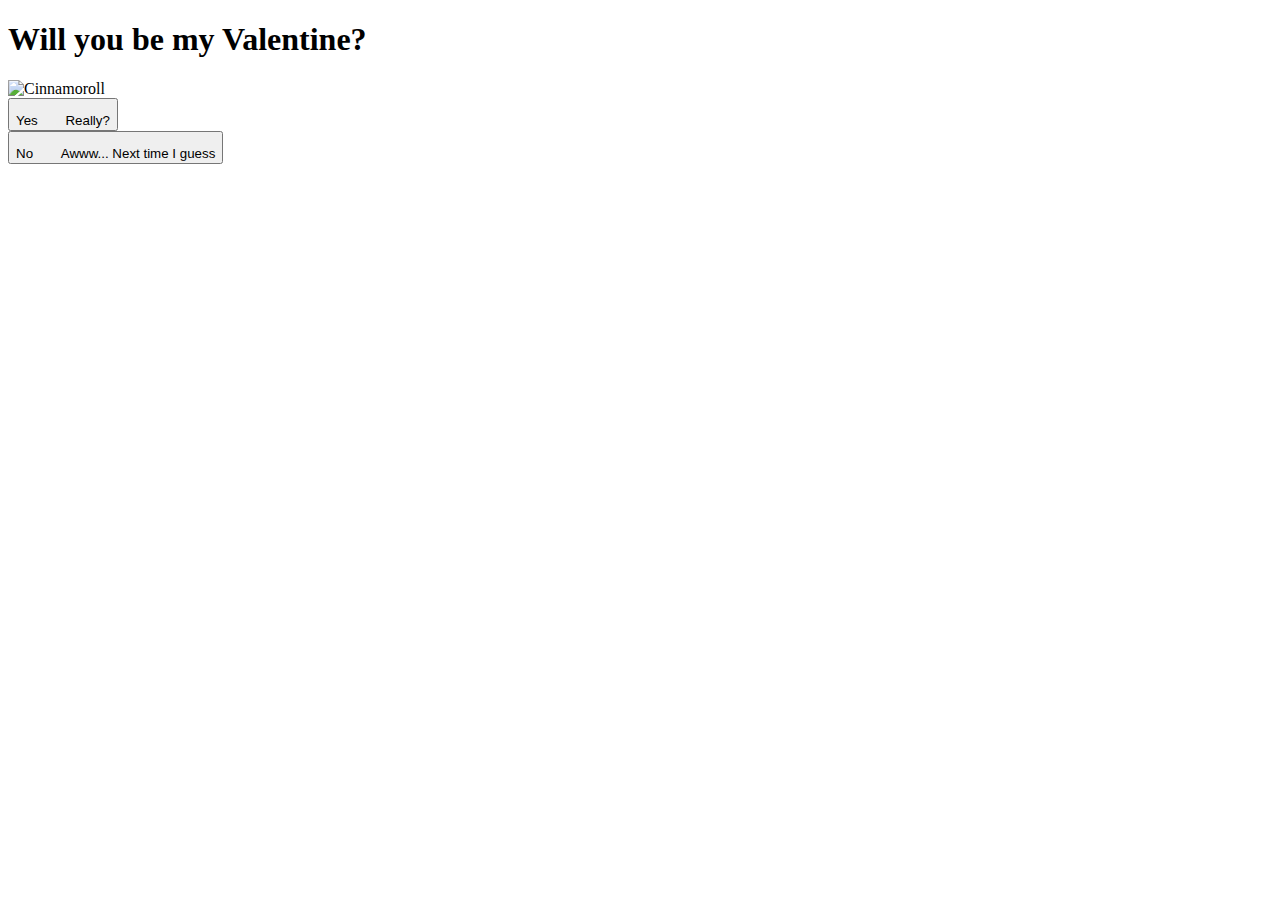
==== index.html @ bf439c94 "Initial Commit" ====
<!DOCTYPE html>
<html lang="en">
<head>
    <meta charset="UTF-8">
    <meta name="viewport" content="width=device-width, initial-scale=1.0">
    <title>Valentine's Invitation</title>
  <link rel="stylesheet" href="/Web-dev/style.css">
  
</head>
<body>
    <script src="/Web-dev/script.js"></script>
    <div class="container">
        <!-- Add content here -->
        <div class="questions">
            <h1>Will you be my Valentine?</h1>
        </div>
        <img class="cinnamon" src="/Web-dev/files/images/waiting-cnmn.gif" alt="Cinnamoroll">
        <div class="yes">
            <button id="yesButton" onclick="respond('yes'); change('/Web-dev/files/images/happy-cnmn.gif')" class="yesselect">
  <span class="text">Yes</span>
  <span class="icon"
    ><svg
      viewBox="0 0 24 24"
      height="24"
      width="24"
      xmlns="http://www.w3.org/2000/svg"
    ></svg><span class="buttonSpan">Really?</span></span>
</button>

        </div>


        <div class="no">
<button id="noButton" class="noselect" onmouseover="runAway()" onclick="respond('no'); change('/Web-dev/files/images/sad.gif')"><span class="text">No</span>
    <span class="icon"
      ><svg
        viewBox="0 0 24 24"
        height="24"
        width="24"
        xmlns="http://www.w3.org/2000/svg"
      ></svg><span class="nobuttonSpan">Awww... Next time I guess</span></span>
        </div>
        <p id="response"></p>
    </div>
</body>
</html>
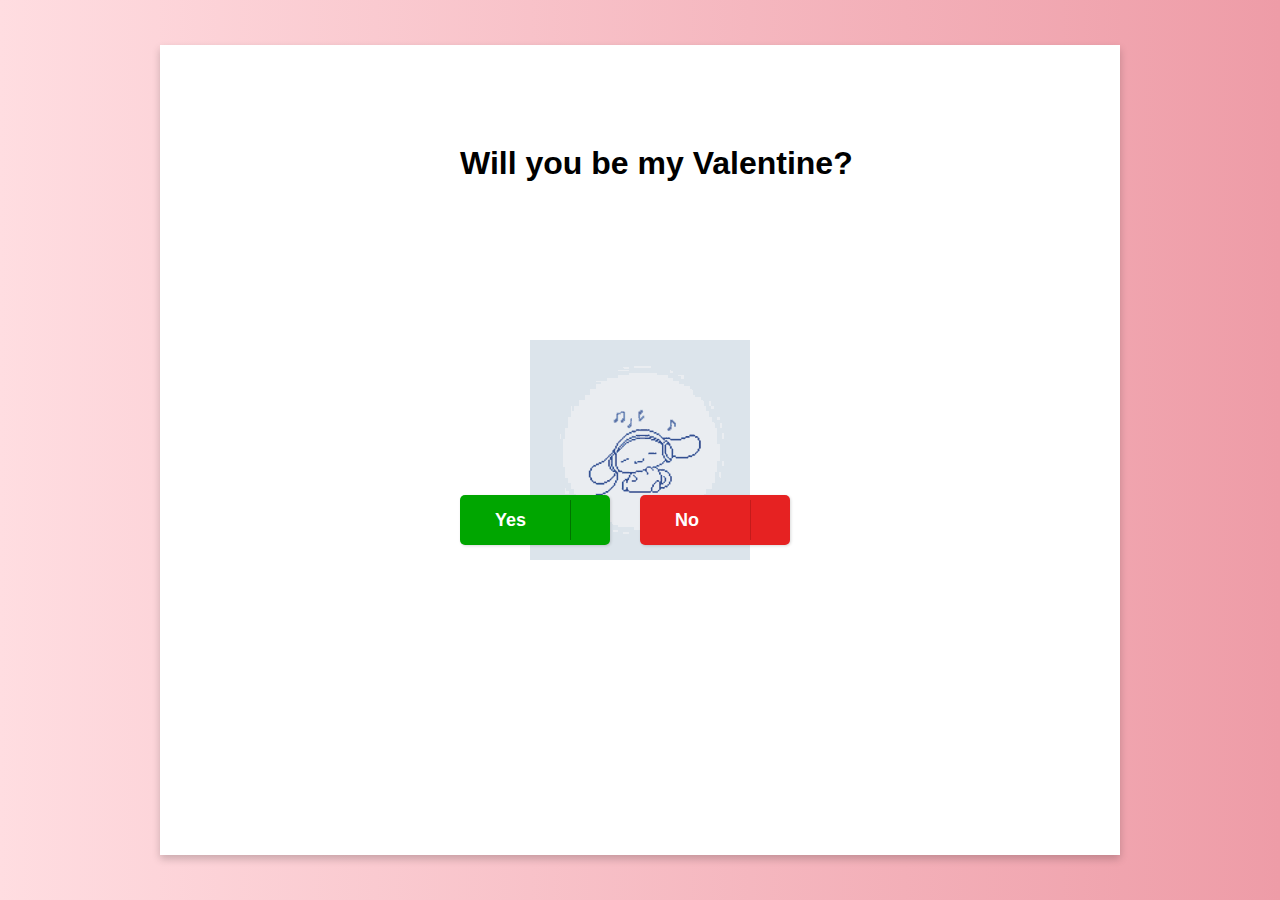
==== commit e42bfc16: "Initiate Commit" ====
--- a/index.html
+++ b/index.html
@@ -4,19 +4,19 @@
     <meta charset="UTF-8">
     <meta name="viewport" content="width=device-width, initial-scale=1.0">
     <title>Valentine's Invitation</title>
-  <link rel="stylesheet" href="/Web-dev/style.css">
+  <link rel="stylesheet" href="style.css">
   
 </head>
 <body>
-    <script src="/Web-dev/script.js"></script>
+    <script src="script.js"></script>
     <div class="container">
         <!-- Add content here -->
         <div class="questions">
             <h1>Will you be my Valentine?</h1>
         </div>
-        <img class="cinnamon" src="/Web-dev/files/images/waiting-cnmn.gif" alt="Cinnamoroll">
+        <img class="cinnamon" src="waiting-cnmn.gif" alt="Cinnamoroll">
         <div class="yes">
-            <button id="yesButton" onclick="respond('yes'); change('/Web-dev/files/images/happy-cnmn.gif')" class="yesselect">
+            <button id="yesButton" onclick="respond('yes'); change('happy-cnmn.gif')" class="yesselect">
   <span class="text">Yes</span>
   <span class="icon"
     ><svg
@@ -31,7 +31,7 @@
 
 
         <div class="no">
-<button id="noButton" class="noselect" onmouseover="runAway()" onclick="respond('no'); change('/Web-dev/files/images/sad.gif')"><span class="text">No</span>
+<button id="noButton" class="noselect" onmouseover="runAway()" onclick="respond('no'); change('sad.gif')"><span class="text">No</span>
     <span class="icon"
       ><svg
         viewBox="0 0 24 24"
--- a/style.css
+++ b/style.css
@@ -0,0 +1,218 @@
+ * {
+            margin: 0;
+            padding: 0;
+            box-sizing: border-box;
+        }
+        body {
+            display: flex;
+            justify-content: center;
+            align-items: center;
+            height: 100vh;
+            background: linear-gradient(to right, #ffdde1, #ee9ca7);
+            font-family: "Poppins", sans-serif;
+        }
+        .container {
+            width: 75%;
+            height: 90vh;
+            background-color: white;
+            
+            box-shadow: 0 4px 8px rgba(0, 0, 0, 0.2);
+            display: flex;
+            justify-content: center;
+            align-items: center;
+            position: relative;
+            overflow: hidden;
+        }
+h1 {
+    position: absolute;
+    top: 100px;
+    left: 300px;
+    font-weight: bolder;
+
+}
+p{
+    position: absolute;
+    bottom: 150px;
+    font-size: 30px;
+    font-family: 'Times New Roman', Times, serif;
+}
+
+.disabled-button {
+    background-color: grey !important;
+    cursor: not-allowed;
+    opacity: 0.6;
+    pointer-events: none;
+
+}
+img{
+    position: absolute;
+}
+button {
+    width: 150px;
+    height: 50px;
+    cursor: pointer;
+    display: flex;
+    align-items: center;
+    background: red;
+    border: none;
+    border-radius: 5px;
+    box-shadow: 1px 1px 3px rgba(0,0,0,0.15);
+    background: #e62222;
+   }
+   
+   button, button span {
+    transition: 200ms;
+   }
+   
+   button .text {
+    transform: translateX(35px);
+    color: white;
+    font-weight: bold;
+    font-size: large;
+   }
+   
+   button .icon {
+    position: absolute;
+    border-left: 1px solid #c41b1b;
+    transform: translateX(110px);
+    height: 40px;
+    width: 40px;
+    display: flex;
+    align-items: center;
+    justify-content: center;
+   }
+   
+   button svg {
+    width: 15px;
+    fill: #eee;
+   }
+   
+   button:hover {
+    background: #ff3636;
+   }
+   
+   button:hover .text {
+    color: transparent;
+   }
+   
+   button:hover .icon {
+    width: 150px;
+    border-left: none;
+    transform: translateX(0);
+   }
+   
+   button:focus {
+    outline: none;
+   }
+   
+   button:active .icon svg {
+    transform: scale(0.8);
+   }
+
+   .yesselect {
+    width: 150px;
+  height: 50px;
+  cursor: pointer;
+  display: flex;
+  align-items: center;
+  background: #00a600;
+  border: none;
+  border-radius: 5px;
+  box-shadow: 1px 1px 3px rgba(0, 0, 0, 0.15);
+  background: #00a600;
+  position: absolute;
+  top: 450px;
+  left: 300px;
+   }
+   .yesselect:hover {
+    background: #00a600;
+    visibility: visible;
+
+   }
+   .yesselect .icon {
+    position: absolute;
+    border-left: 1px solid #007300;
+    transform: translateX(110px);
+    height: 40px;
+    width: 40px;
+    display: flex;
+    align-items: center;
+    justify-content: center;
+   }
+   .yesselect svg {
+    width: 15px;
+    fill: #eee;}
+   .yesselect:hover .text {
+    color: transparent; 
+}
+.buttonSpan  {
+    color: white;
+  margin: 150px;
+  font-size: 30px;
+  visibility: hidden;
+  opacity: 0;
+}
+
+.yesselect:hover .buttonSpan {
+    background: #00a600;
+    visibility: visible;
+    opacity: 1;
+}
+
+
+ 
+  
+.nobuttonSpan  {
+    color: white;
+  margin: 10px;
+  font-size: 15px;
+  visibility: hidden;
+  opacity: 0;
+}
+
+.noselect:hover .nobuttonSpan {
+    background: #ff3636;
+    visibility: visible;
+    opacity: 1;
+}
+
+#noButton {
+    position: absolute;
+    top: 450px;
+}
+
+@keyframes fall {
+    0% { transform: scale(1) translateY(0); opacity: 1; }
+    50% { transform: scale(1.2) translateY(-10px); opacity: 0.8; }
+    100% { transform: scale(1) translateY(-20px); opacity: 0; }
+}
+
+@keyframes falls {
+    from {
+        transform: translateY(0);
+        opacity: 1;
+    }
+    to {
+        transform: translateY(105vh);
+        opacity: 0; /* Gradually disappears */
+    }
+}
+.heart {
+    position: absolute;
+    color: red;
+    font-size: 24px;
+    animation: fall 2s linear infinite;
+}
+
+.question {
+    position: absolute;
+    color: black;
+    font-size: 24px;
+    animation: fall 2s linear infinite;
+}
+.drop {
+    position: absolute;
+    color: lightblue;
+    font-size: 24px;
+    animation: falls 1s linear infinite;
+}